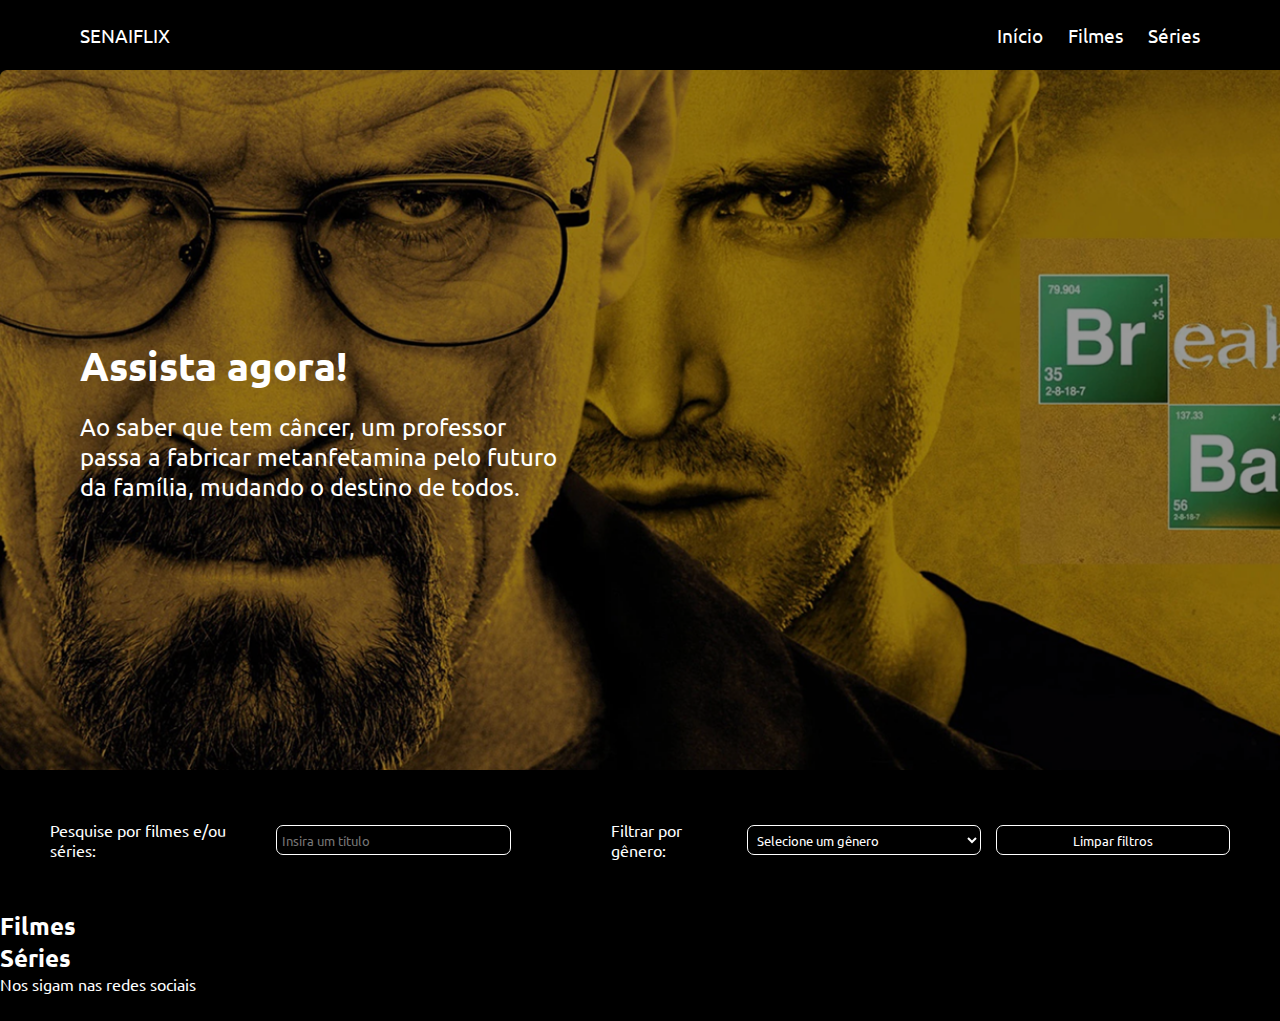
==== home/index.html @ dde3a857 "SenaiFlix" ====
<!DOCTYPE html>
<html lang="pt-br">
<head>
    <meta charset="UTF-8">
    <meta name="viewport" content="width=device-width, initial-scale=1.0">
    <title>SENAIFLIX - Filmes e Séries</title>
    <link rel="stylesheet" href="home.css">
</head>
<body>
    <header class="cabecalho">
        <a href="index.html">SENAIFLIX</a>
        <nav>
            <a href="#">Início</a>
            <a href="#titulo-filmes">Filmes</a>
            <a href="#titulo-series">Séries</a>
        </nav>
    </header>
    <main>
        <section class="banner">
            <div class="div-banner">
                <h2>Assista agora!</h2>
                <p>Ao saber que tem câncer, um professor passa a fabricar metanfetamina pelo futuro da família, mudando o destino de todos.</p>
            </div>
        </section>
        <div class="inputs">
            <div class="pesquisa">
                <label for="pesquisar">Pesquise por filmes e/ou séries:</label>
                <input type="text" placeholder="Insira um título" id="pesquisar">
            </div>

            <div class="filtro">
                <label for="">Filtrar por gênero:</label>
                <select name="genero" id="">
                    <option selected value="">Selecione um gênero</option>
                    <option value="Drama">Drama</option>
                    <option value="Romance">Romance</option>
                    <option value="Terror">Terror</option>
                    <option value="Ficção científica">Ficção científica</option>
                    <option value="Thriller">Thriller</option>
                    <option value="Ação">Ação</option>
                    <option value="Comédia">Comédia</option>
                    <option value="Animação">Animação</option>
                    <option value="Aventura">Aventura</option>
                    <option value="Crime">Crime</option>
                    <option value="Fantasia">Fantasia</option>
                    <option value="Mistério">Mistério</option>
                    <option value="Sci-Fi & Fantasy">Sci-Fi & Fantasy</option>
                </select>
                <button class="limpar-filtros">Limpar filtros</button>
            </div>
        </div>
        <section class="filmes-series">
            <h2 id="titulo-filmes">Filmes</h2>
            <div class="card-container">
                <a href="../detalhes-do-filme/" class="card"></a>
                <a href="../detalhes-do-filme/" class="card"></a>
                <a href="../detalhes-do-filme/" class="card"></a>
                <a href="../detalhes-do-filme/" class="card"></a>
                <a href="../detalhes-do-filme/" class="card"></a>
                <a href="../detalhes-do-filme/" class="card"></a>
            </div>
        </section>
        <section class="filmes-series">
            <h2 id="titulo-series">Séries</h2>
            <div class="card-container">
                <a href="../detalhes-do-filme/" class="card"></a>
                <a href="../detalhes-do-filme/" class="card"></a>
                <a href="../detalhes-do-filme/" class="card"></a>
                <a href="../detalhes-do-filme/" class="card"></a>
                <a href="../detalhes-do-filme/" class="card"></a>
                <a href="../detalhes-do-filme/" class="card"></a>
            </div>
        </section>
    </main>
    <footer>
        <p>Nos sigam nas redes sociais</p>
        <div class="imgs">
            <img src="../assets/imgs/mdi_twitter.svg" alt="Logo do Twitter">
            <img src="../assets/imgs/ri_instagram-fill.svg" alt="Logo do Instagram">
            <img src="../assets/imgs/mdi_youtube.svg" alt="Logo do Youtube">
        </div>
    </footer>
</body>
</html>
---- home/home.css ----
@import url('https://fonts.googleapis.com/css2?family=Ubuntu:ital,wght@0,300;0,400;0,500;0,700;1,300;1,400;1,500;1,700&display=swap');

* {
    padding: 0;
    margin: 0;
    box-sizing: border-box;

    color: #ffffff;
    font-family: "Ubuntu", sans-serif;
}

body {
    background-color: #000000;
}

.cabecalho {
    display: flex;
    justify-content: space-between;
    align-items: center;

    padding: 25px 80px;
    height: 70px;
    font-size: 1.2em;
}

a {
    text-decoration: none;
}

nav {
    display: flex;
    justify-content: space-between;
    gap: 25px;
}

.banner {
    background-image: url("../assets/imgs/Banner-BB.png");
    background-repeat: no-repeat;
    background-size: cover;
    height: 700px;

    display: flex;
    align-items: center;
    padding: 0 80px;
}

.div-banner {
    display: flex;
    flex-direction: column;
    max-width: 480px;
    gap: 20px;
}

.div-banner p {
    font-size: 1.5em;
}

.div-banner h2 {
    font-size: 2.5em;
}

main {
    display: flex;
    flex-direction: column;
    justify-content: space-between;
}

.inputs {
    display: flex;
    align-items: center;
    padding: 50px;
    gap: 100px;
}

.filtro, .pesquisa  {
    display: flex;
    justify-content: space-between;
    align-items: center;
    gap: 15px;
}

button {
    text-align: center;
    font-size: 0.8em;
    padding: 5px;
}

button, input, select {
    height: 30px;
    width: 250px;

    background-color: #000000;
    border-radius: 7px;
    border: 1px solid #ffffff;
    padding: 5px;
    color: #ffffff;
}
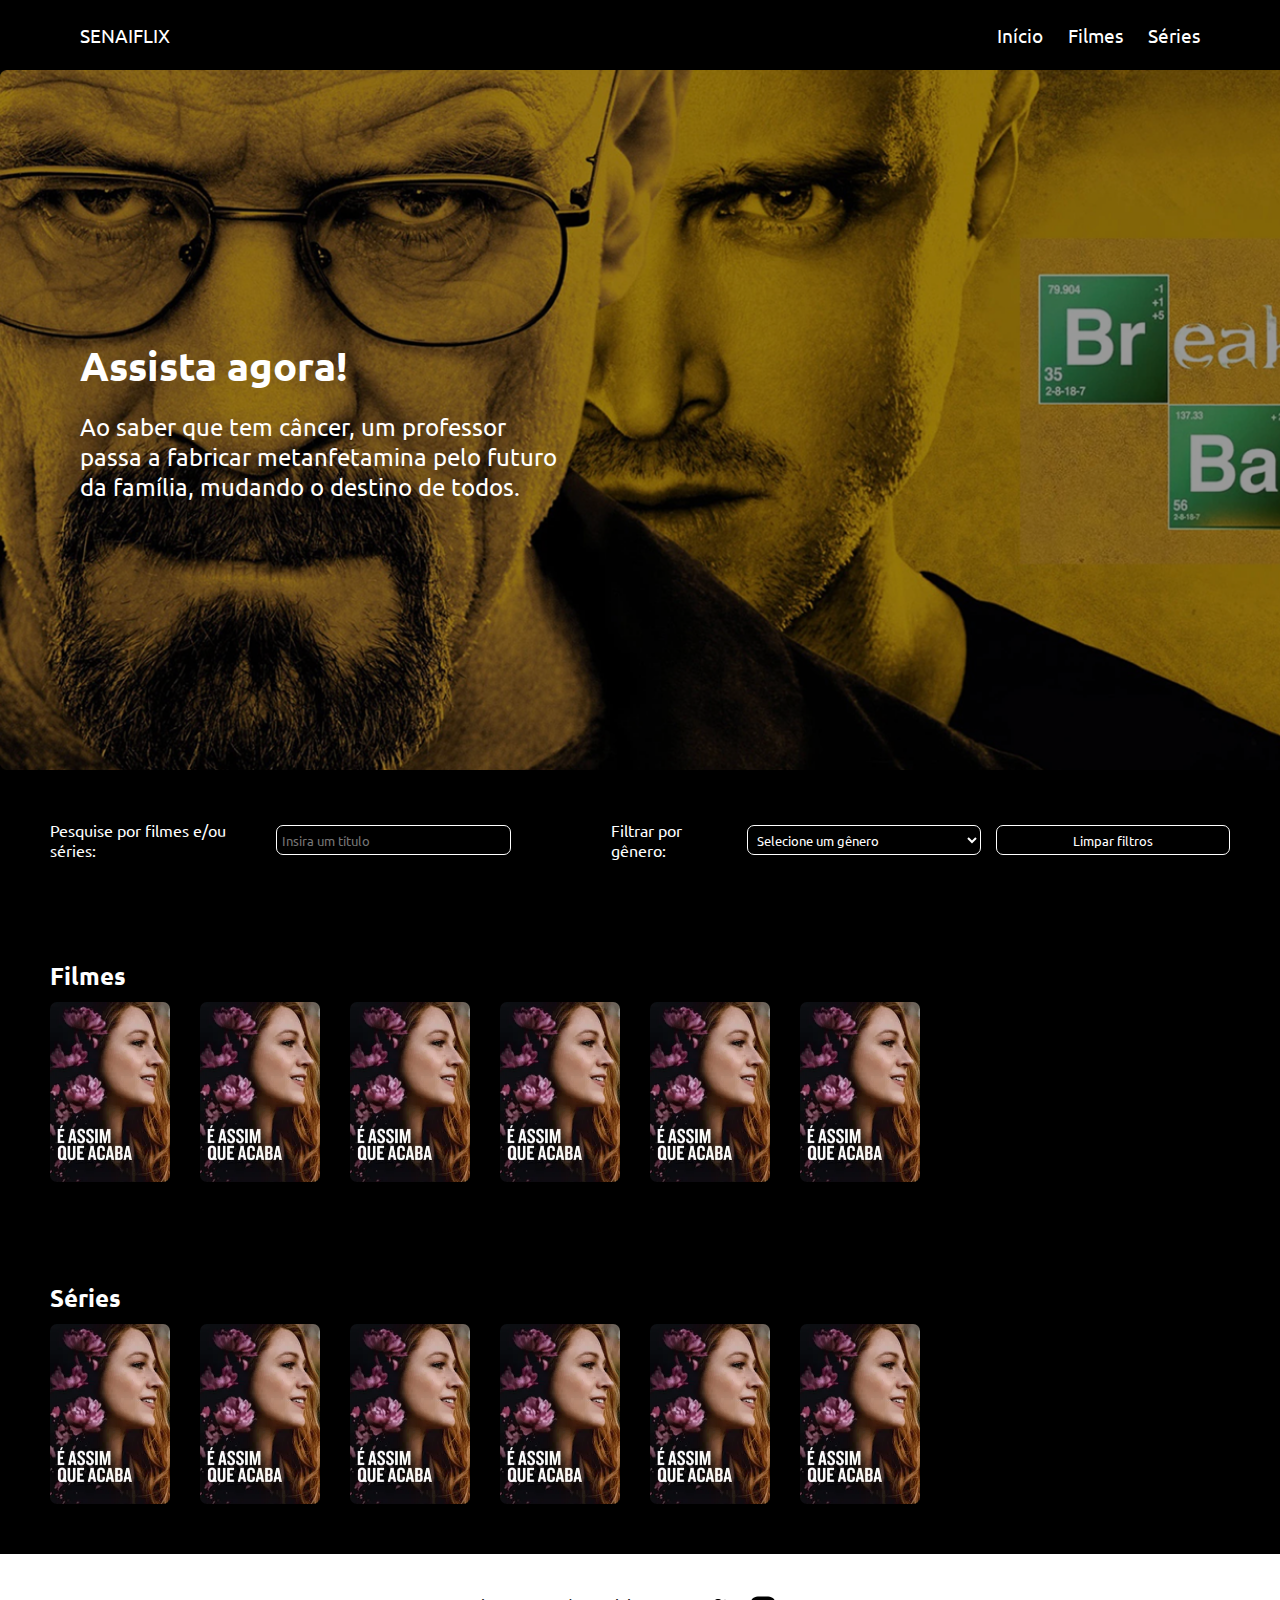
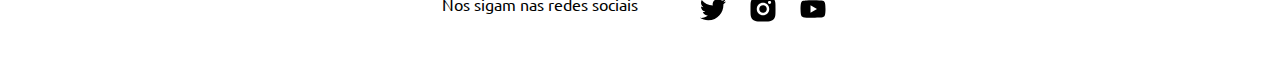
==== commit dd1f8d04: "SenaiFlix" ====
--- a/home/index.html
+++ b/home/index.html
@@ -5,6 +5,7 @@
     <meta name="viewport" content="width=device-width, initial-scale=1.0">
     <title>SENAIFLIX - Filmes e Séries</title>
     <link rel="stylesheet" href="home.css">
+    <link rel="stylesheet" href="../assets/styles/global.css">
 </head>
 <body>
     <header class="cabecalho">
--- a/home/home.css
+++ b/home/home.css
@@ -94,4 +94,31 @@
     border: 1px solid #ffffff;
     padding: 5px;
     color: #ffffff;
+}
+
+.filmes-series {
+    padding: 50px;
+}
+
+.filmes-series h2 {
+    font-size: 1.5em;
+}
+
+.card-container{
+    width: 100%;
+    height: auto;
+    margin-top: 10px;
+
+    display: flex;
+    gap: 20px;
+}
+
+.card{
+    height: 180px;
+    width: 120px;
+
+    background-image: url("../assets/imgs/eassimqueacaba.webp");
+    background-size: cover;
+    margin-right: 10px;
+    border-radius: 7px;
 }--- a/assets/styles/global.css
+++ b/assets/styles/global.css
@@ -0,0 +1,61 @@
+@import url('https://fonts.googleapis.com/css2?family=Ubuntu:ital,wght@0,300;0,400;0,500;0,700;1,300;1,400;1,500;1,700&display=swap');
+
+* {
+    padding: 0;
+    margin: 0;
+    box-sizing: border-box;
+
+    color: #ffffff;
+    font-family: "Ubuntu", sans-serif;
+}
+
+body {
+    background-color: #000000;
+}
+
+.cabecalho {
+    display: flex;
+    justify-content: space-between;
+    align-items: center;
+
+    padding: 25px 80px;
+    height: 70px;
+    font-size: 1.2em;
+}
+
+a {
+    text-decoration: none;
+}
+
+nav {
+    display: flex;
+    justify-content: space-between;
+    gap: 25px;
+}
+
+footer{
+    padding-top: 40px;
+    padding-bottom: 40px;
+    width: 100%;
+    height: auto;
+    background-color: #ffffff;
+    display: flex;
+    justify-content: center;
+    gap: 50px;
+    align-items: center;
+}
+
+footer p{
+    color: #000000;
+    margin-bottom: 10px;
+}
+
+.imgs {
+    display: flex;
+}
+
+img{
+    width: 30px;
+    margin-right: 10px;
+    margin-left: 10px;
+}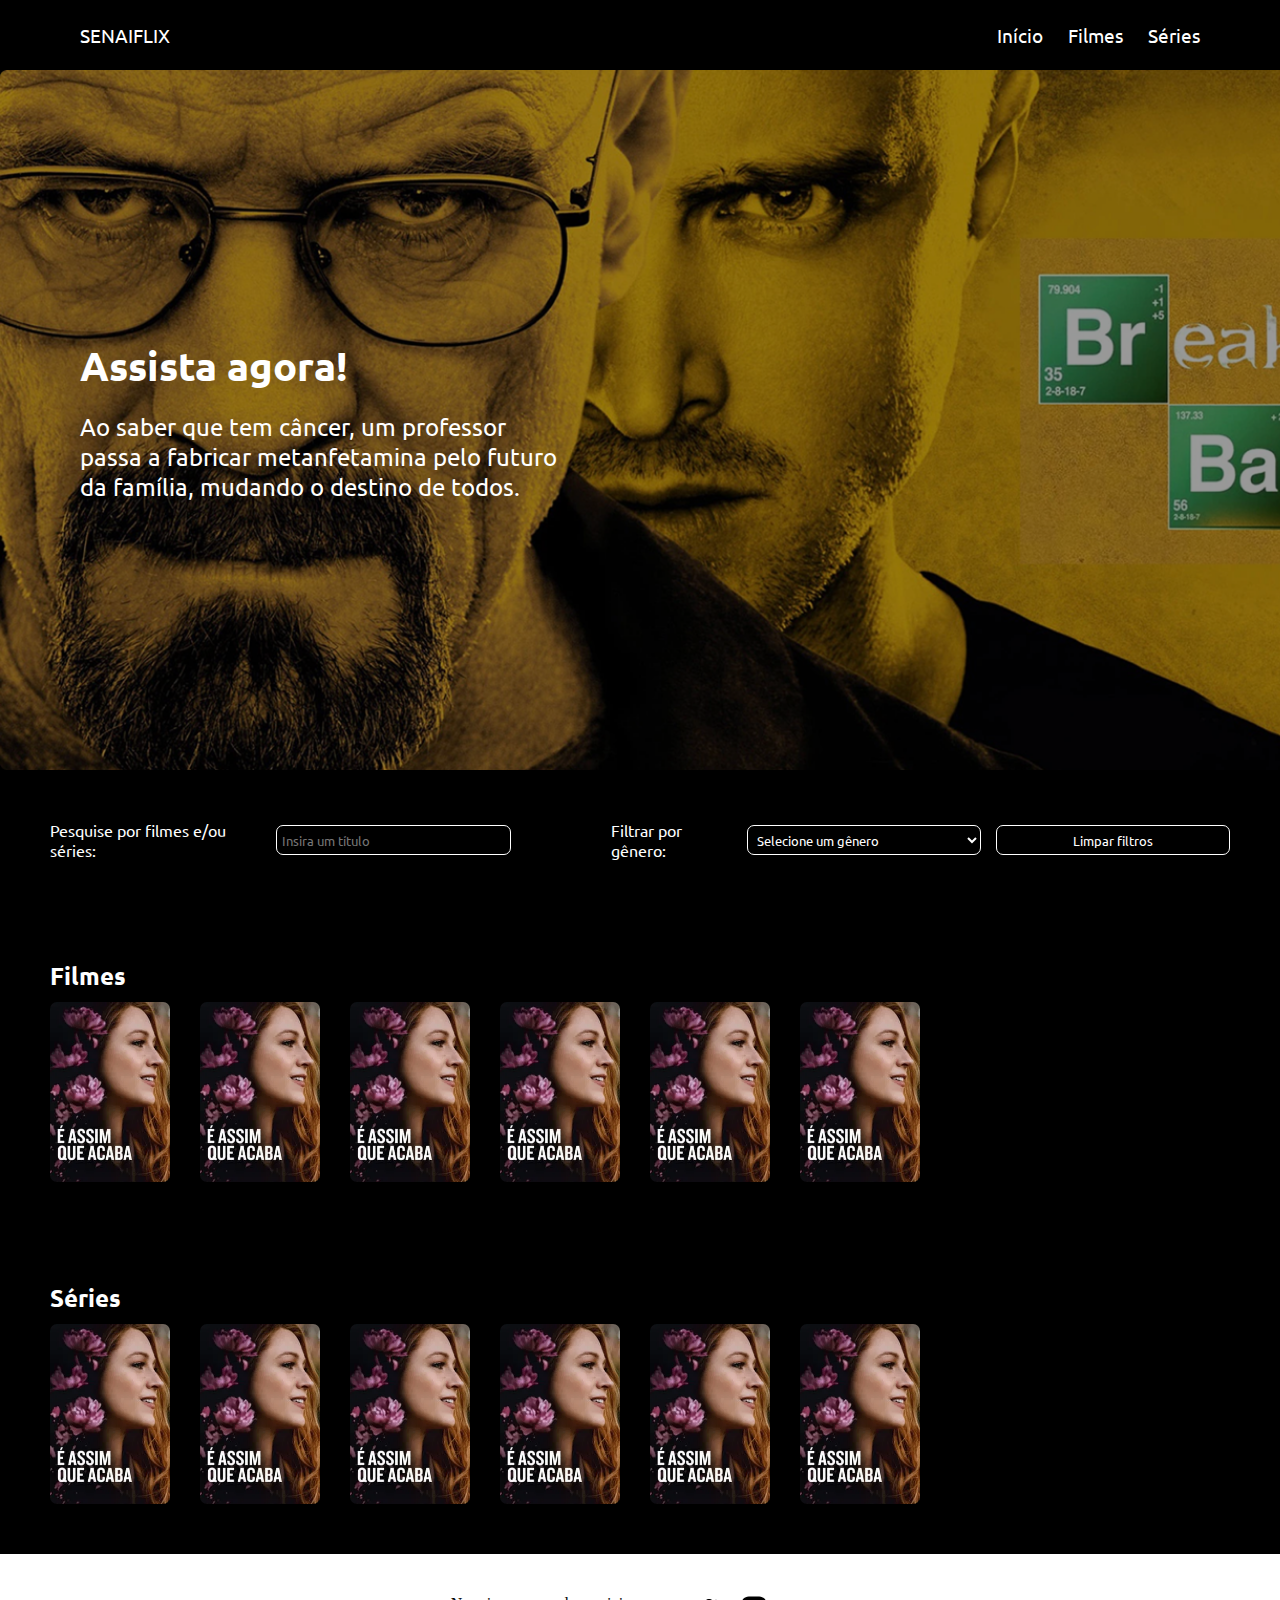
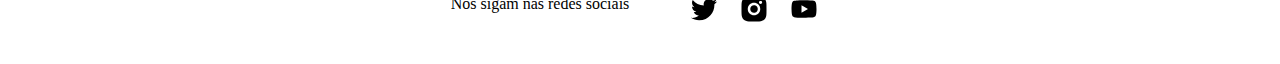
==== commit 82096070: "SenaiFlix" ====
--- a/home/index.html
+++ b/home/index.html
@@ -10,6 +10,7 @@
 <body>
     <header class="cabecalho">
         <a href="index.html">SENAIFLIX</a>
+        <img class="hamburger-menu" src="../assets/imgs/material-symbols_menu.svg" alt="">
         <nav>
             <a href="#">Início</a>
             <a href="#titulo-filmes">Filmes</a>
@@ -53,28 +54,28 @@
         <section class="filmes-series">
             <h2 id="titulo-filmes">Filmes</h2>
             <div class="card-container">
-                <a href="../detalhes-do-filme/" class="card"></a>
-                <a href="../detalhes-do-filme/" class="card"></a>
-                <a href="../detalhes-do-filme/" class="card"></a>
-                <a href="../detalhes-do-filme/" class="card"></a>
-                <a href="../detalhes-do-filme/" class="card"></a>
-                <a href="../detalhes-do-filme/" class="card"></a>
+                <a href="../detalhes-do-filme/index.html" class="card"></a>
+                <a href="../detalhes-do-filme/index.html" class="card"></a>
+                <a href="../detalhes-do-filme/index.html" class="card"></a>
+                <a href="../detalhes-do-filme/index.html" class="card"></a>
+                <a href="../detalhes-do-filme/index.html" class="card"></a>
+                <a href="../detalhes-do-filme/index.html" class="card"></a>
             </div>
         </section>
         <section class="filmes-series">
             <h2 id="titulo-series">Séries</h2>
             <div class="card-container">
-                <a href="../detalhes-do-filme/" class="card"></a>
-                <a href="../detalhes-do-filme/" class="card"></a>
-                <a href="../detalhes-do-filme/" class="card"></a>
-                <a href="../detalhes-do-filme/" class="card"></a>
-                <a href="../detalhes-do-filme/" class="card"></a>
-                <a href="../detalhes-do-filme/" class="card"></a>
+                <a href="../detalhes-do-filme/index.html" class="card"></a>
+                <a href="../detalhes-do-filme/index.html" class="card"></a>
+                <a href="../detalhes-do-filme/index.html" class="card"></a>
+                <a href="../detalhes-do-filme/index.html" class="card"></a>
+                <a href="../detalhes-do-filme/index.html" class="card"></a>
+                <a href="../detalhes-do-filme/index.html" class="card"></a>
             </div>
         </section>
     </main>
     <footer>
-        <p>Nos sigam nas redes sociais</p>
+        <p>Nos sigam nas redes sociais</p> 
         <div class="imgs">
             <img src="../assets/imgs/mdi_twitter.svg" alt="Logo do Twitter">
             <img src="../assets/imgs/ri_instagram-fill.svg" alt="Logo do Instagram">
--- a/home/home.css
+++ b/home/home.css
@@ -121,4 +121,89 @@
     background-size: cover;
     margin-right: 10px;
     border-radius: 7px;
+}
+
+/* RESPONSIVIDADE */
+
+@media (max-width: 1023px){
+    
+    .inputs{
+        flex-direction: column;
+        gap: 25px;   
+    }
+    
+    .inputs-label{
+        flex-direction: column;
+        align-items: flex-start;
+        width: 100%;
+        gap: 8px;
+    }
+
+    .inputs input, .inputs select, .inputs button{
+        width: 100%;
+        height: 40px;
+    }
+
+    .filtro {
+        flex-direction: column;
+        width: 100%;
+        gap: 15px;
+    }
+
+    .card-container{
+        align-items: center;
+        justify-content: center;
+        flex-wrap: wrap;
+        gap: 15px;
+        margin-top: 40px;
+    }
+
+    .card{
+        width: 40%;
+        height: auto;
+        aspect-ratio: 2 / 3;
+
+    }
+}
+
+@media (max-width: 768px){
+    .banner{
+        height: 450px;
+        padding: 0 20px;
+        background-position: center top;
+        align-items: center;
+        text-align: center;
+    }
+
+    .div-banner{
+        max-width: 80%;
+        align-items: center;
+    }
+    
+    .div-banner h2{
+        font-size: 2em;
+    }
+    
+    .div-banner p{
+        font-size: 1.1em;
+    }
+
+    .filmes-series{
+        padding: 30px 20px;
+    }
+    
+    .filmes-series h2{
+        margin-left: 10%;
+        margin-bottom: 20px;
+    }
+
+    .card-container{
+        flex-direction: column;
+        align-items: center;
+    }
+
+    .card{
+        width: 80%;
+    }
+
 }--- a/assets/styles/global.css
+++ b/assets/styles/global.css
@@ -48,6 +48,7 @@
 footer p{
     color: #000000;
     margin-bottom: 10px;
+    font-family: "Montserrat";
 }
 
 .imgs {
@@ -58,4 +59,37 @@
     width: 30px;
     margin-right: 10px;
     margin-left: 10px;
+}
+
+.hamburger-menu{
+    display: none;
+}
+
+/* RESPONSIVIDADE */
+
+@media(max-width: 768px){
+    
+    .cabecalho{
+        padding: 15px 20px;
+        height: 60px;
+        font-size: 1em;
+    }
+
+    .hamburger-menu{
+        display: block;
+    }
+
+    nav{
+        display: none;
+    }
+
+    footer{
+        flex-direction: column;
+        gap: 15px;
+        padding-top: 30px;
+        padding-bottom: 30px;
+        text-align: center;
+    }
+
+
 }